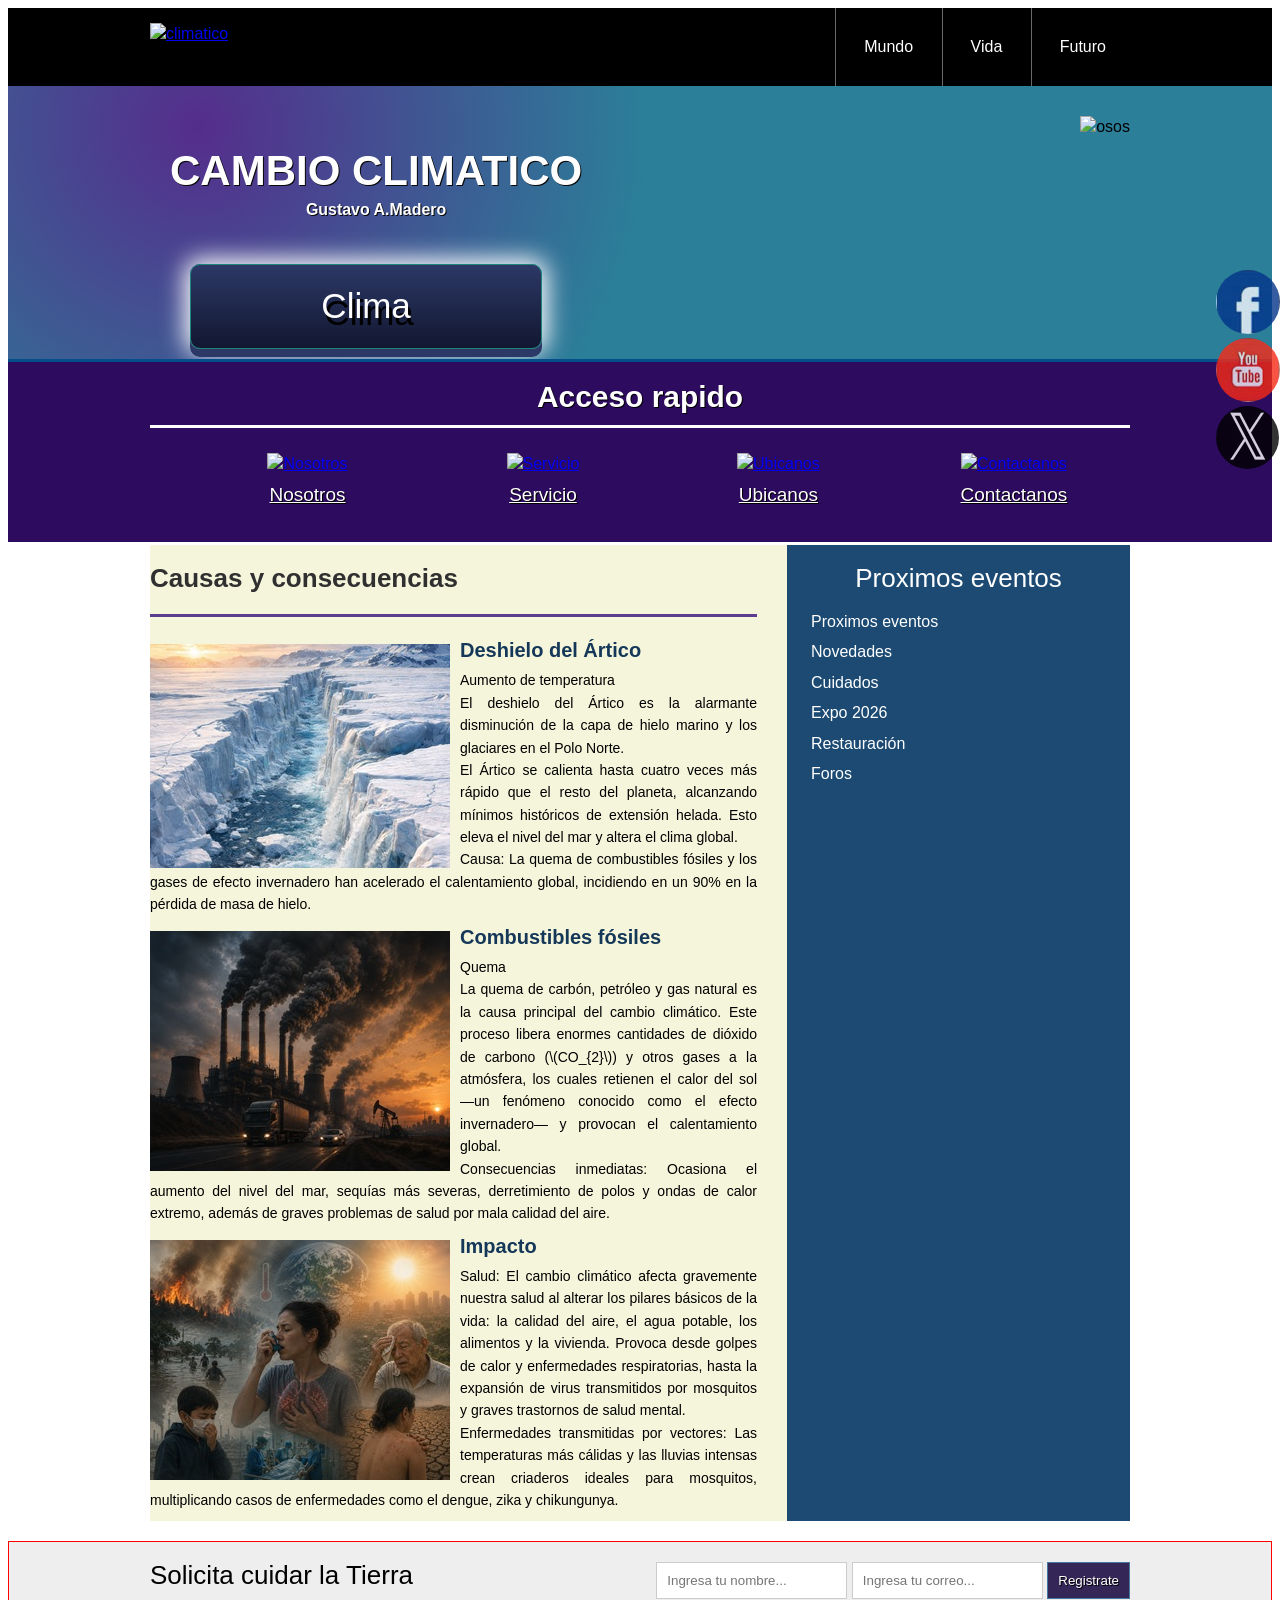
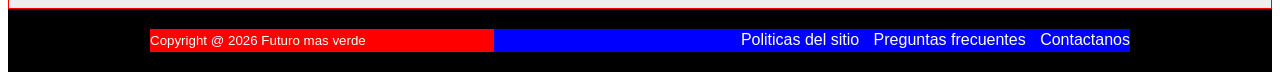
==== index.html @ b10ecbe2 "Add files via upload" ====
<!DOCTYPE html>
<html lang="es">
<head> 
	<meta charset="UTF-8">
	<title>Cambio Climatico</title>
    <link rel="stylesheet" href="estilo.css">
</head>
<body>
 <header class="encabezado" role="banner">
 	<div class="contenedor">
 		<a href="file:///C:/Users/Carmen/Videos/Programaci%C3%B3n/Logo%20Camcio%20climatico.html#personas" class="logo">
 			<img src="imagenes/logo.JPG" alt="climatico">
 		</a>
 		<nav role ="navigation">
 			<ul>
 				<li><a href="file:///C:/Users/Carmen/Videos/Programaci%C3%B3n/Mundo.html">Mundo</a></li>
 				<li><a href="file:///C:/Users/Carmen/Videos/Programaci%C3%B3n/vida.html">Vida</a></li>
 				<li><a href="file:///C:/Users/Carmen/Videos/Programaci%C3%B3n/Futuro.html">Futuro</a></li>
 			</ul>
 		</nav>
 	</div>
 </header>
 <!--fin-->
 <div class="presentacion">
 	<div class="contenedor">
 		<div class="introduccion-presentacion">
 			<h1>CAMBIO CLIMATICO<br><span>Gustavo A.Madero </span></h1>
 			<a href="https://www.google.com/search?q=clima+cdmx&sca_esv=0444657f1031709e&biw=1517&bih=665&sxsrf=ANbL-n7-UOaGnCPu2kpzZywLmhO69lEB0A%3A1781398943887&ei=n_0tav_bNfjDkPIPpdmCkAE&oq=clima&gs_lp=[base64]&sclient=gws-wiz-serp" class="aprender-mas">Clima </a>
 		</div>
 		<img src="imagenes/osopolar.JPG" alt="osos">
 	</div>
 </div> 
    <!-- fin de presentacion-->
 <section class="acceso-rapido">
 		<div class="contenedor">
 			<h2>Acceso rapido</h2>
              <ul>
                
 				<figure>
 					<a href="#"><img src="imagenes/icon1.JPG" alt="Nosotros"></a>
 					<figcaption><h3><a href="https://hablandoenvidrio.com/como-afecta-el-cambio-climatico-a-la-fauna-y-a-la-perdida-de-biodiversidad/">Nosotros</a></h3></figcaption>
 				</figure>
 				<figure>
 					<a href="#"><img src="imagenes/icon2.JPG" alt="Servicio"></a>
 					<figcaption><h3><a href="https://www.momscleanairforce.org/resources/los-plasticos-y-el-cambio-climatico/">Servicio</a></h3></figcaption>
 				</figure>
 				<figure>
 					<a href="#"><img src="imagenes/icon3.JPG" alt="Ubicanos"></a>
 					<figcaption><h3><a href="https://www.google.com/maps/place/Colegio+de+Bachilleres+Plantel+1+El+Rosario/@19.5117377,-99.2008554,17z/data=!3m1!4b1!4m6!3m5!1s0x85d202a570f7eb97:0xdfb9239b4225f8d!8m2!3d19.5117327!4d-99.1982751!16s%2Fg%2F1hm3b6tvs?entry=ttu&g_ep=EgoyMDI2MDYxMC4wIKXMDSoASAFQAw%3D%3D">Ubicanos</a></h3></figcaption>
 				</figure>
 				<figure>
 					<a href="#"><img src="imagenes/icon4.JPG" alt="Contactanos"></a>
 					<figcaption><h3><a href="https://consumoresponsable.greenpeace.org.mx/?utm_content=googlesearchgrants250414104034&utm_medium=grants&utm_source=google&utm_campaign=institucional&hs_resource__c=Fundraising&gad_source=1&gad_campaignid=22445143105&gbraid=0AAAAADRNTXgstozUrNIXRuCWMwFu5JRPE&gclid=CjwKCAjw0dPRBhAPEiwAE5vTTqij6lx_R_cG20fsJkqmKW0P4T3nlgfBujr4IC6261aA31cHsiQvEBoC18MQAvD_BwE">Contactanos</a></h3></figcaption>
 				</figure>
                </ul>
 		</div>
 	</section>  
    <!-- ---------fin -->
 	<div class="bloque-contenido">
 		<div class="contenedor">
 			<main class="articulos" role="main">
 				<h2>Causas y consecuencias </h2>
 				<article>
 					<img src="imagenes/deshielo.jpg" alt="deshielo">
 				 <h1><a href="https://www.nationalgeographic.com.es/medio-ambiente/deshielo-artico-podria-afectar-circulacion-oceanica-global_23529">Deshielo del Ártico</a></h1>
 					<p>Aumento de temperatura <br>El deshielo del Ártico es la alarmante disminución de la capa de hielo marino y los glaciares en el Polo Norte. <br></óptima> El Ártico se calienta hasta cuatro veces más rápido que el resto del planeta, alcanzando mínimos históricos de extensión helada. Esto eleva el nivel del mar y altera el clima global.<br>Causa:  La quema de combustibles fósiles y los gases de efecto invernadero han acelerado el calentamiento global, incidiendo en un 90% en la pérdida de masa de hielo.
 					</p>
 				</article>
 				<article>
 					<img src="imagenes/quema.jpg" alt="quema">
 					<h1><a href="https://ugc.berkeley.edu/background-content/burning-of-fossil-fuels/">Combustibles fósiles</a></h1>
 					<p>Quema <br>La quema de carbón, petróleo y gas natural es la causa principal del cambio climático. Este proceso libera enormes cantidades de dióxido de carbono (\(CO_{2}\)) y otros gases a la atmósfera, los cuales retienen el calor del sol —un fenómeno conocido como el efecto invernadero— y provocan el calentamiento global. <br>Consecuencias inmediatas: Ocasiona el aumento del nivel del mar, sequías más severas, derretimiento de polos y ondas de calor extremo, además de graves problemas de salud por mala calidad del aire.
 					</p>
 				</article>
 				<article>
 					<img src="imagenes/salud.jpg" alt="salud">
 					<h1><a href="https://ciencia.nasa.gov/cambio-climatico/los-efectos-del-cambio-climatico/">Impacto </a></h1>
 					<p>Salud: El cambio climático afecta gravemente nuestra salud al alterar los pilares básicos de la vida: la calidad del aire, el agua potable, los alimentos y la vivienda. Provoca desde golpes de calor y enfermedades respiratorias, hasta la expansión de virus transmitidos por mosquitos y graves trastornos de salud mental. <br>Enfermedades transmitidas por vectores: Las temperaturas más cálidas y las lluvias intensas crean criaderos ideales para mosquitos, multiplicando casos de enfermedades como el dengue, zika y chikungunya.
 					</p>
 				</article>
 			</main>
            <aside class="complementario" role="complementary">
         <h2>Proximos eventos</h2>
         <ul>
            <li><a href="https://www.ecologistasenaccion.org/809/dias-y-eventos-sobre-ecologia-y-medio-ambiente/">Proximos eventos </a></li>
            <li><a href="https://blog.seccionamarilla.com/quehacer/eventos-cdmx-cuidado-del-medio-ambiente/">Novedades </a></li>
            <li><a href="https://www.wwf.org.mx/?382571/Como-podemos-contribuir-al-cuidado-del-medioambiente">Cuidados </a></li>
            <li><a href="https://mexicoporelclima.com/eventos-paralelos/">Expo 2026 </a></li>
            <li><a href="https://ayudaenaccion.org/blog/sostenibilidad/como-cuidar-medio-ambiente-desde-casa/">Restauración </a></li>
            <li><a href="https://solfy.net/autoconsumo/fundamentos/energia-limpia-tiphttps://www.foroambiental.com.mx/">Foros </a></li>
         </ul>
      </aside>
     </div>
 	</div> 
<!-- FIN DE BLOQUE-CONTENIDO -->
<section class="suscripcion">
    <div class="contenedor">
        <h2>Solicita cuidar la Tierra</h2>
        <form action="https://form.jotform.com/261707393259061">
            <input type="text" name="nombre" placeholder="Ingresa tu nombre..." required>
            <input type="email" name="email" placeholder="Ingresa tu correo..." required>
            <input type="submit" name="valor" value="Registrate">
        </form>
    </div>
</section> <!-- FIN SUSCRIPCION -->
<footer class="piedepagina" role="contentinfo">
    <div class="contenedor">
        <small>Copyright @ 2026 Futuro mas verde</small>
        <nav>
            <ul>
                <li><a href="file:///C:/Users/Carmen/Videos/Programaci%C3%B3n/politicas.html">Politicas del sitio</a></li>
                <li><a href="https://www.nature.org/es-us/que-hacemos/nuestras-prioridades/hacer-frente-al-cambio-climatico/preguntas-frecuentes-sobre-cambio-climatico/">Preguntas frecuentes</a></li>
                <li><a href="https://consumoresponsable.greenpeace.org.mx/?utm_content=googlesearchgrants250414104034&utm_medium=grants&utm_source=google&utm_campaign=institucional&hs_resource__c=Fundraising&gad_source=1&gad_campaignid=22445143105&gbraid=0AAAAADRNTXgstozUrNIXRuCWMwFu5JRPE&gclid=CjwKCAjw0dPRBhAPEiwAE5vTTqij6lx_R_cG20fsJkqmKW0P4T3nlgfBujr4IC6261aA31cHsiQvEBoC18MQAvD_BwE">Contactanos</a></li>
            </ul>
        </nav>
    </div>
</footer>
           <!--  fin pie de pagina  -->
<div class="social">
    <a href="https://www.facebook.com/" title="FaceBook"><img src="imagenes/face.jpg" alt="facebook"></a>
    <a href="https://www.youtube.com/" title="Youtube"><img src="imagenes/you.jpg" alt="youtube"></a>
    <a href="https://x.com/" title="twitter"><img src="imagenes/twit.jpg" alt="twitter"></a>
</div>
  <!--  fin social -->
</body>
</html>
---- estilo.css ----
*{
box-sizing:border-box;
}
body{
font-size:16px;
font-family: arial,helveltica,sans-serif;
line-height: 1.4em; 
}

.contenedor{
    width: 980px;
    margin: 0 auto;
}

.encabezado{ 
background: #000000; 
overflow: hidden;
}
.logo{
    float: left;
   position: relative;
    top: 15px; 
}
.encabezado nav{ 
float: right; 
}
.encabezado nav ul{ 
margin: 0;
padding: 0;
list-style: none;
}
.encabezado nav ul li{ 
display: inline-block;
/*background: red;*/
margin-right: -4px;
}
.encabezado nav ul li a{ 
display: block;
color: #fff;
padding: 28px;
border-left: 1px solid #696969;
text-decoration: none;
}
/*cambio de color*/
.encabezado nav ul li a:hover{ 
background: #000000;
}
/*------------------------------------
PRESENTACION
-------------------------------------*/ 
.presentacion{
  /*background: yellow;*/
  background: radial-gradient(450px at 15% 15%, #552D8C, #2B7F99);
  overflow: hidden;
  border-bottom: 3px solid #044e8b; 
}  
.introduccion-presentacion{
    float: left;
}
.introduccion-presentacion h1{
    color: #fff;
    font-size: 2.625em;  /*16px  1em  42px  ?*/
    text-shadow: 1px 1px 0px #090909;
    text-align: center;
    margin-top: 70px;
    margin-bottom: 40px;
    margin-left: 20px;
   line-height: 0.7em; /*interlineado  */
} 
.introduccion-presentacion h1 span{
    color: #fff;
    font-size: 0.38em; /*42px = 2.62em 16px = ? =0.38*/
}
/*------------aprender------------mas*/
a.aprender-mas{
    font-size: 2.1875em;
    border: 1px solid #1E857B;
    padding: 30px 50px;
    /*background: yellow;*/
    display: block;
    text-align: center;
    margin: 10px 40px;
    color: #fff;
    text-decoration: none;
    text-shadow: 3px 7px 0 #000;
    border-radius: 10px;
    background: linear-gradient(to top, #121730, #2C3866);
    box-shadow: 0 8px 0 0 #2C3866,
                0 0 25px 5px #fff;
} 
a.aprender-mas:hover{
    box-shadow: 0 0 25px 5px #000;
}
.presentacion img{
    float: right;
    position: relative;
    top: 30px;
}
/*****************************************************************
/*------------Acceso-rapido------------*/
.acceso-rapido{
    background: #2D0B5E;
    overflow: hidden;
    border-bottom: 3px solid #fff;
}
.acceso-rapido h2 {
    color: #fff;
    font-size: 1.87em;
    text-shadow: 1px 1px 0 #000;
    text-align: center;
    border-bottom: 3px solid #fff;
    padding-bottom: 16px;
}
.acceso-rapido figure{
    display: inline-block;
    text-align: center;
    width: 25%;
    margin: 0 -4px 0 0;
    padding: 0px;
}
.acceso-rapido h3{
   font-size: 1.1875em;
    margin-top: 9px;
    margin-bottom: 20px; 
}
.acceso-rapido h3 a{
    color: #fff;
    text-shadow: 1px 1px 0 #000;
    font-weight: normal;
}
.acceso-rapido h3 a:hover{
    text-decoration: none;
}
/*---------bloque contenido----------*/
.bloque-contenido{
    overflow: hidden; /*2
    margin-top: 25px; /** complemenatario 6  **/
}
.bloque-contenido .contenedor{  /*3**/
    display: table;  */
}
.articulos { /** 1 **/
    /*float: left;  /*elim 3 */
    background: beige;
    width: 65%; /*elimi  3*/
  display: table-cell;  /*3*/
  padding-right: 30px; /* 4*/
}
.articulos article{  /* 10   */
    margin-bottom: 10px;
}
.articulos h2{  /**4**/
    color: #303030;
    font-size: 1.625em;
    border-bottom: 3px solid #5B3C8F;
    padding-bottom: 25px;
}
.articulos img{  /**5**/
    float: left;
    margin-right: 10px;
    position: relative; /*  10  */
    top: 5px;           /*   10 */
}
.articulos article h1{  /**6**/
    font-size: 1.25em;  /*20/16 = 1.25em*/
    /*margin: 0; ** 8  *** quitar 8 poner 9*/
    margin: 8px 0 8px 0;  /*** 9 ****/
}
.articulos article h1 a{  /**7**/ 
    color: #153859;  /*HTML incluir href*/
    text-decoration: none;
}
.articulos article h1 a:hover{  /**8**/ 
    text-decoration: underline;
}
.articulos article p{  /** 9 **/ 
    margin: 0;
    text-align: justify;
    font-size: 0.875em; /*** 14/16 = 0.875 ***/
}
.complementario{    /*   1  */
    background: #1C4A73;
    width: 35%; 
    display: table-cell; 
    padding: 0 20px 20 px; /***2**laterales sup e inf*/
}
.complementario h2{   /** 2  **/
    font-size: 1.625em;  /* 26/16 em*/ 
    color: #fff;
    font-weight: normal;
    text-align: center;
}
.complementario ul{   /** 3  **/
    margin: 0;
    padding: 0;
    list-style: none;
}
.complementario ul li{ /*** 4 ***/
    background: url("imagen/icon.png") no-repeat left center;
    padding-left: 24px;
    margin-bottom: 8px;
}
.complementario ul li a{ /*** 5 ***/
    color: #fff;
    text-decoration: none;
}
.complementario ul li a:hover{ /*** 6 ***/
    color: red;
    text-decoration: underline; /* ir a bloque-conteniodo*/
}
/***********************************************************************/
/************** suscripcion */
.suscripcion{  /**1***/
    overflow: hidden;
    border: 1px solid red;  /**2 *** elim**/
    background: #eeeeee;   /***2***/
    margin-top: 20PX;  /*** 2  B  ****/
}
.suscripcion h2{ /***2***/
    float: left;
    font-size: 1.625em; /*26/16  */
    color: #000000;
    font-weight: normal;
}
.suscripcion form{  /***2***/
    float: right;
    position: relative; /** 2 a ***/
    top: 20px;   /***  2  a   ****/
}
.suscripcion form input{   /***3  ***/
    border: 1px solid #cccccc;
    padding: 10px;
}
.suscripcion form input[type="submit"]{ /*** 4   ***/
    border: 1px solid #4379A1;
    padding: 10px;
    background: #342757;
    color: #fff;
    text-shadow: 1px 1px 0 #000;
    box-shadow: 0 -1px 0px 0 #93badc insert;
}
.suscripcion form input[type="submit"]:hover{ /*** 5   ***/
    background: #4CA4E6;
}
/***********pie de pagina**************/
.piedepagina{   /**1 **/
    background: #000000;
    padding: 20px 0; /*** 7  c  */
}
.piedepagina .contenedor{   /**2  **/
    display: table;
}
.piedepagina small{  /***3  ***/
    display: table-cell;
    background: red;  /*  elim  7 a **/
    color: #fff;  /** 4 **/
}
.piedepagina nav{ /**** 4  ***/
    display: table-cell;
    background: blue;  /*** elim 7 b ***/
    text-align: right; /***6  **/
}
.piedepagina nav ul{ /**** 5 ***/
    margin: 0;
    padding: 0;
    list-style: none;
}
.piedepagina nav ul li{ /**** 6 ***/
    display: inline-block;
    padding-left: 10px;  /** 7  d ****/
}
.piedepagina nav ul li a{ /**** 7 ***/
    color: #fff;
    text-decoration: none;
}
.piedepagina nav ul li a:hover{ /**** 7 ***/
    color: #ffff00;
    text-decoration: underline;
}
/*************Redes sociales***************/
.social{
    position: fixed;
    top: 30%;
    right: 0;
}
.social a{
    display: block;
    margin-bottom: 4px;
    opacity: 0.8;
}
.social a:hover{
    opacity: 1;
}
.social img{
    border-radius: 50%;
    display: block;
}
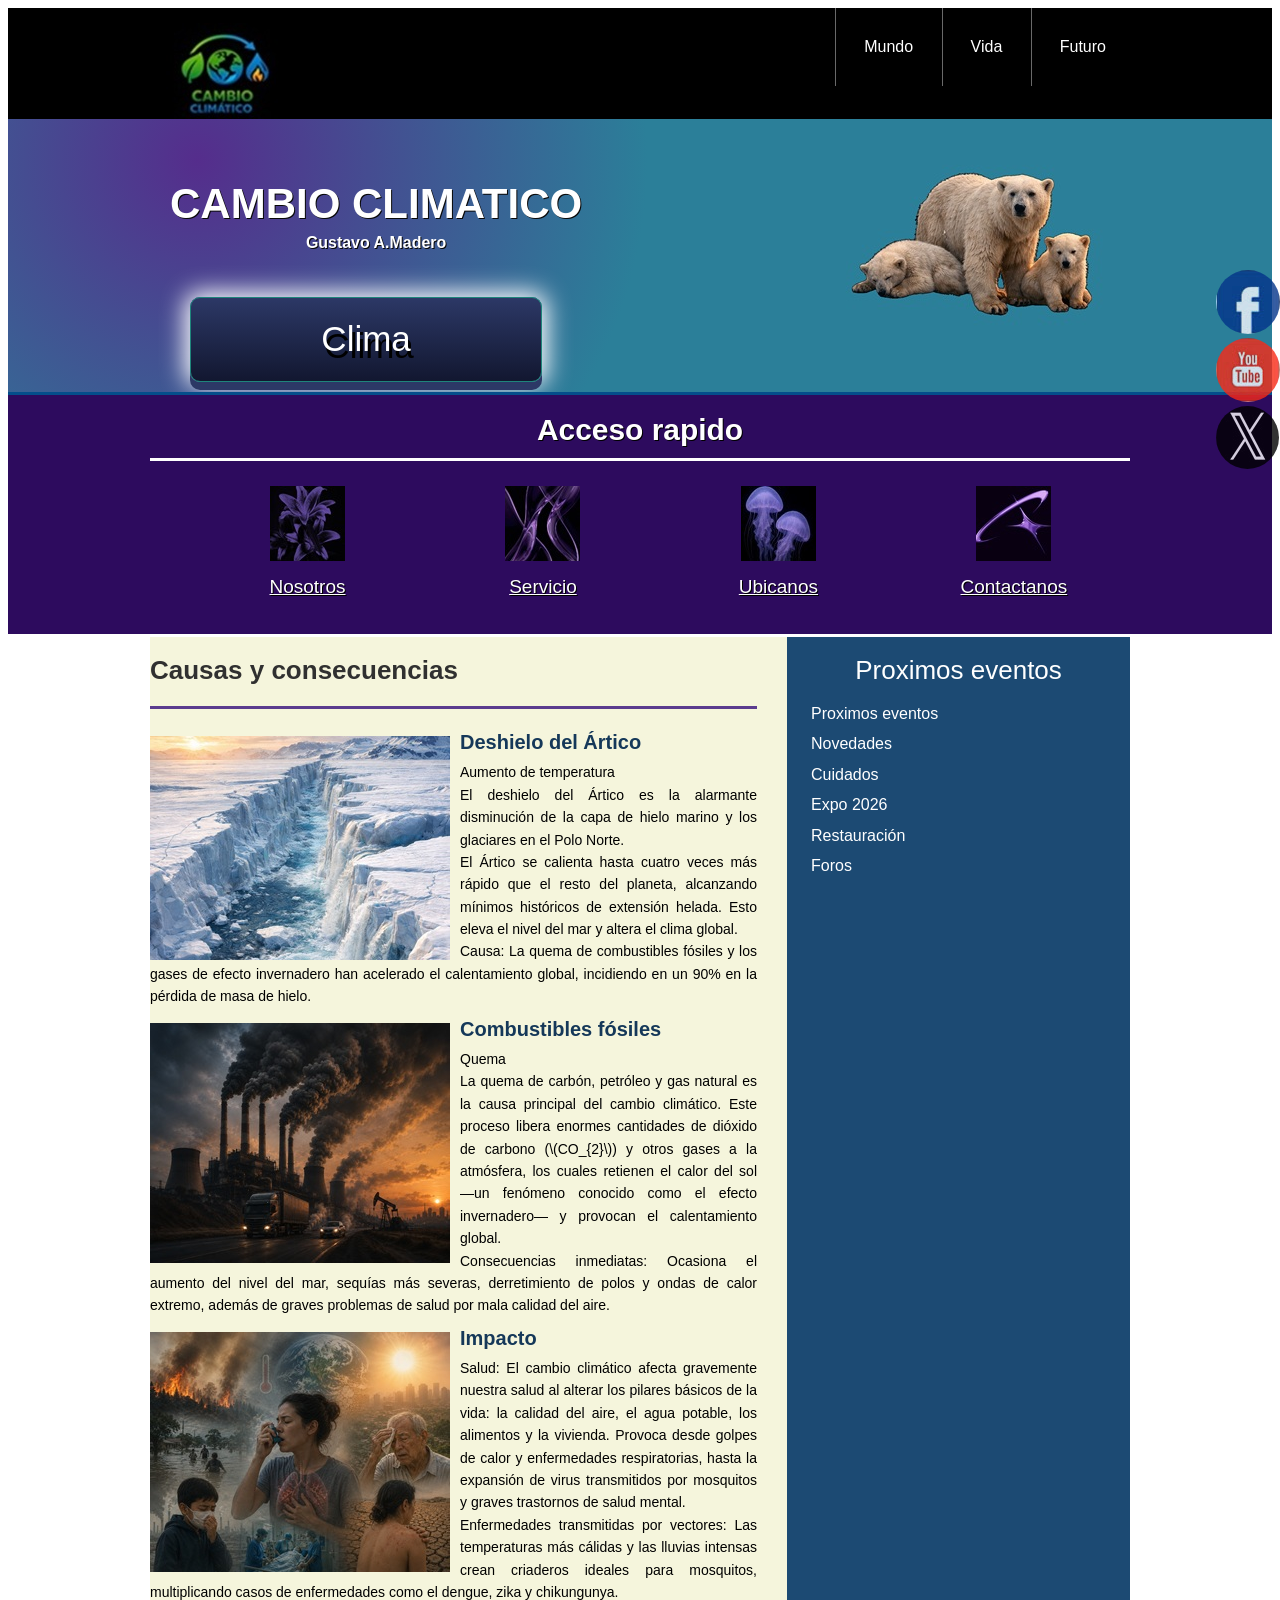
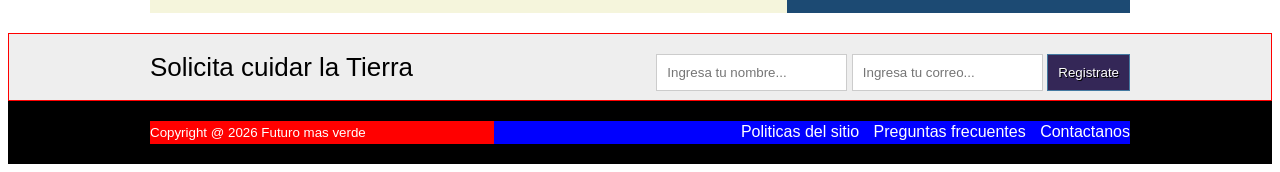
==== commit 7261fdcd: "Fix HTML entity encoding and update image paths" ====
--- a/index.html
+++ b/index.html
@@ -9,7 +9,7 @@
  <header class="encabezado" role="banner">
  	<div class="contenedor">
  		<a href="file:///C:/Users/Carmen/Videos/Programaci%C3%B3n/Logo%20Camcio%20climatico.html#personas" class="logo">
- 			<img src="imagenes/logo.JPG" alt="climatico">
+ 			<img src="imagenes/logo.jpg" alt="climatico">
  		</a>
  		<nav role ="navigation">
  			<ul>
@@ -27,7 +27,7 @@
  			<h1>CAMBIO CLIMATICO<br><span>Gustavo A.Madero </span></h1>
  			<a href="https://www.google.com/search?q=clima+cdmx&sca_esv=0444657f1031709e&biw=1517&bih=665&sxsrf=ANbL-n7-UOaGnCPu2kpzZywLmhO69lEB0A%3A1781398943887&ei=n_0tav_bNfjDkPIPpdmCkAE&oq=clima&gs_lp=[base64]&sclient=gws-wiz-serp" class="aprender-mas">Clima </a>
  		</div>
- 		<img src="imagenes/osopolar.JPG" alt="osos">
+ 		<img src="imagenes/osopolar.jpg" alt="osos">
  	</div>
  </div> 
     <!-- fin de presentacion-->
@@ -37,19 +37,19 @@
               <ul>
                 
  				<figure>
- 					<a href="#"><img src="imagenes/icon1.JPG" alt="Nosotros"></a>
+ 					<a href="#"><img src="imagenes/icon1.jpg" alt="Nosotros"></a>
  					<figcaption><h3><a href="https://hablandoenvidrio.com/como-afecta-el-cambio-climatico-a-la-fauna-y-a-la-perdida-de-biodiversidad/">Nosotros</a></h3></figcaption>
  				</figure>
  				<figure>
- 					<a href="#"><img src="imagenes/icon2.JPG" alt="Servicio"></a>
+ 					<a href="#"><img src="imagenes/icon2.jpg" alt="Servicio"></a>
  					<figcaption><h3><a href="https://www.momscleanairforce.org/resources/los-plasticos-y-el-cambio-climatico/">Servicio</a></h3></figcaption>
  				</figure>
  				<figure>
- 					<a href="#"><img src="imagenes/icon3.JPG" alt="Ubicanos"></a>
+ 					<a href="#"><img src="imagenes/icon3.jpg" alt="Ubicanos"></a>
  					<figcaption><h3><a href="https://www.google.com/maps/place/Colegio+de+Bachilleres+Plantel+1+El+Rosario/@19.5117377,-99.2008554,17z/data=!3m1!4b1!4m6!3m5!1s0x85d202a570f7eb97:0xdfb9239b4225f8d!8m2!3d19.5117327!4d-99.1982751!16s%2Fg%2F1hm3b6tvs?entry=ttu&g_ep=EgoyMDI2MDYxMC4wIKXMDSoASAFQAw%3D%3D">Ubicanos</a></h3></figcaption>
  				</figure>
  				<figure>
- 					<a href="#"><img src="imagenes/icon4.JPG" alt="Contactanos"></a>
+ 					<a href="#"><img src="imagenes/icon4.jpg" alt="Contactanos"></a>
  					<figcaption><h3><a href="https://consumoresponsable.greenpeace.org.mx/?utm_content=googlesearchgrants250414104034&utm_medium=grants&utm_source=google&utm_campaign=institucional&hs_resource__c=Fundraising&gad_source=1&gad_campaignid=22445143105&gbraid=0AAAAADRNTXgstozUrNIXRuCWMwFu5JRPE&gclid=CjwKCAjw0dPRBhAPEiwAE5vTTqij6lx_R_cG20fsJkqmKW0P4T3nlgfBujr4IC6261aA31cHsiQvEBoC18MQAvD_BwE">Contactanos</a></h3></figcaption>
  				</figure>
                 </ul>
@@ -123,4 +123,4 @@
 </div>
   <!--  fin social -->
 </body>
-</html>+</html>
